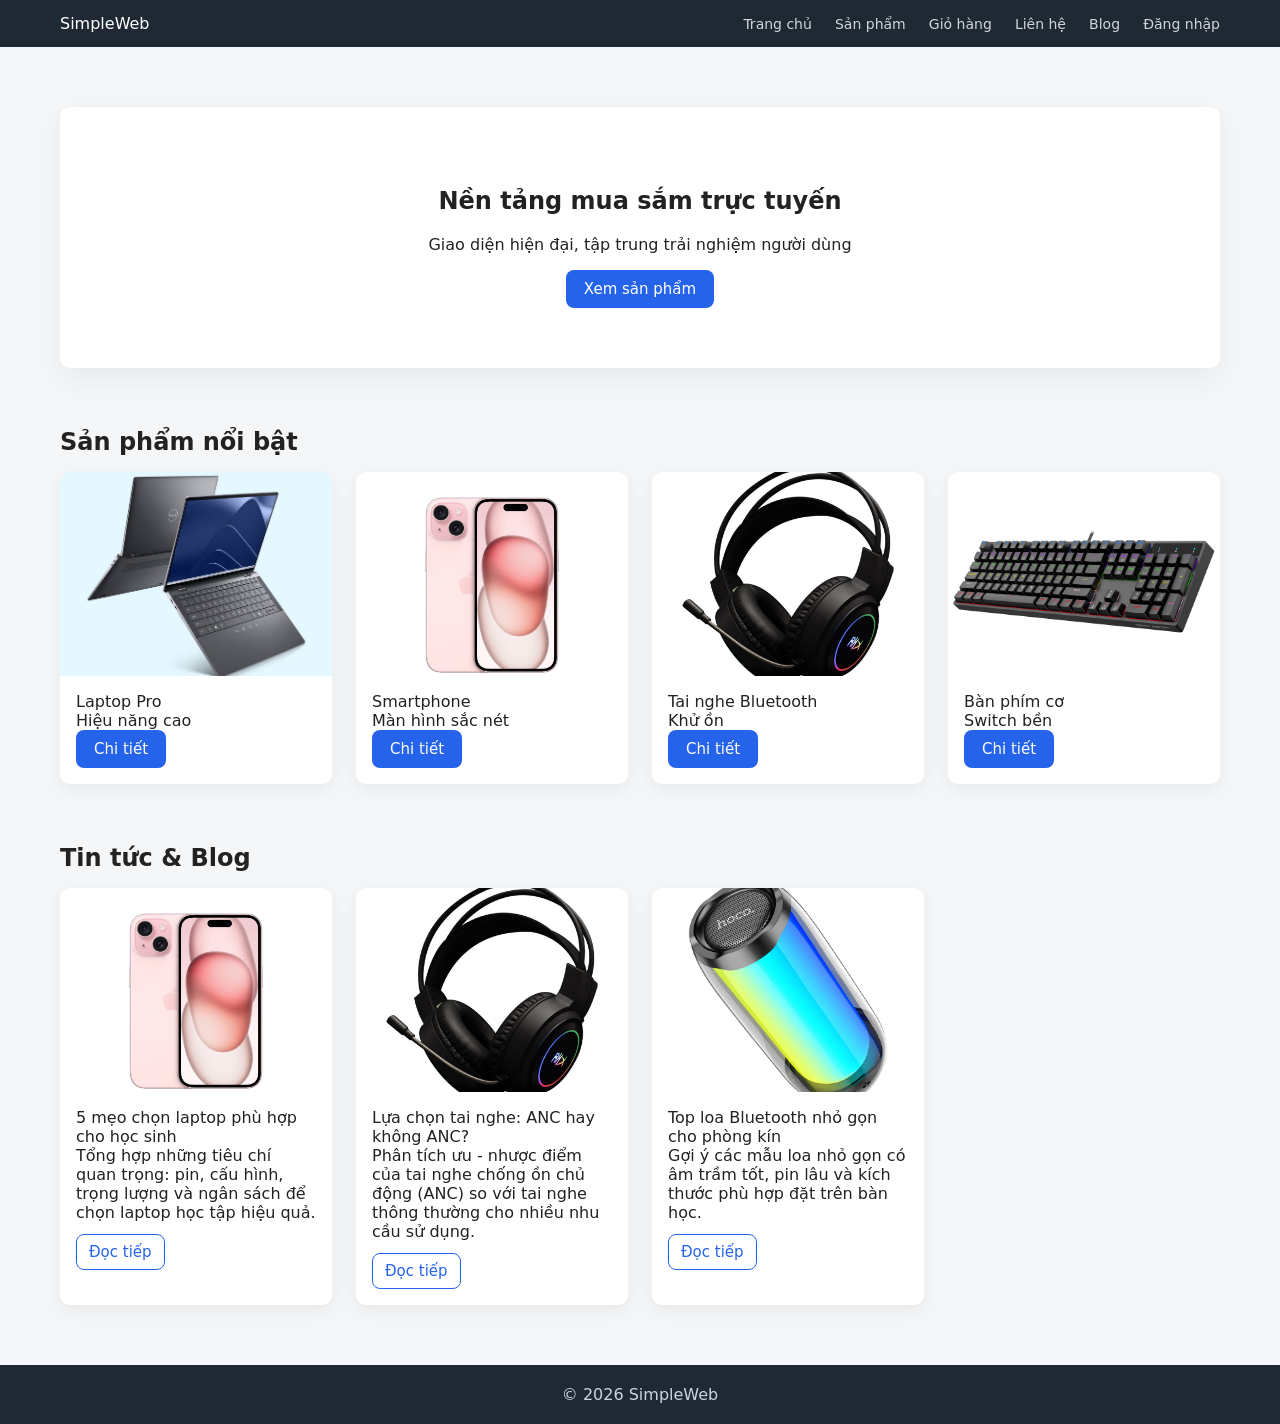
==== index.html @ 32fa24a6 "upload" ====
<!DOCTYPE html>
<html lang="vi">
<head>
  <meta charset="UTF-8">
  <title>SimpleWeb</title>
  <meta name="viewport" content="width=device-width, initial-scale=1">
  <link rel="stylesheet" href="assets/css/style.css">
</head>
<body>

<div id="navbar-placeholder"></div>

<script>
fetch('navbar.html')
  .then(res => res.text())
  .then(data => {
    document.getElementById('navbar-placeholder').innerHTML = data;
  });
</script>

<section class="container mt-section">
  <div class="hero-box">
    <h1>Nền tảng mua sắm trực tuyến</h1>
    <p>Giao diện hiện đại, tập trung trải nghiệm người dùng</p>
    <a href="shop.html" class="btn btn-primary">Xem sản phẩm</a>
  </div>
</section>

<section class="container mt-section">
  <h2>Sản phẩm nổi bật</h2>
  <div class="grid grid-products">
    <div class="card product-card">
      <div class="image-wrapper"><img src="assets/img/product-1.jpg" alt="Laptop Pro"></div>
      <div class="card-body">
        <div class="card-title">Laptop Pro</div>
        <div class="card-text">Hiệu năng cao</div>
        <a href="product.html" class="btn btn-primary">Chi tiết</a>
      </div>
    </div>

    <div class="card product-card">
      <div class="image-wrapper"><img src="assets/img/product-2.jpg" alt="Smartphone"></div>
      <div class="card-body">
        <div class="card-title">Smartphone</div>
        <div class="card-text">Màn hình sắc nét</div>
        <a href="product.html" class="btn btn-primary">Chi tiết</a>
      </div>
    </div>

    <div class="card product-card">
      <div class="image-wrapper"><img src="assets/img/product-3.jpg" alt="Tai nghe"></div>
      <div class="card-body">
        <div class="card-title">Tai nghe Bluetooth</div>
        <div class="card-text">Khử ồn</div>
        <a href="product.html" class="btn btn-primary">Chi tiết</a>
      </div>
    </div>

    <div class="card product-card">
      <div class="image-wrapper"><img src="assets/img/product-4.jpg" alt="Bàn phím"></div>
      <div class="card-body">
        <div class="card-title">Bàn phím cơ</div>
        <div class="card-text">Switch bền</div>
        <a href="product.html" class="btn btn-primary">Chi tiết</a>
      </div>
    </div>

  </div>
</section>

<section class="container mt-section">
  <h2>Tin tức & Blog</h2>
  <div class="grid grid-products">
    <div class="card product-card">
      <div class="image-wrapper"><img src="assets/img/product-2.jpg" alt="Bài viết 1"></div>
      <div class="card-body">
        <div class="card-title">5 mẹo chọn laptop phù hợp cho học sinh</div>
        <div class="card-text">Tổng hợp những tiêu chí quan trọng: pin, cấu hình, trọng lượng và ngân sách để chọn laptop học tập hiệu quả.</div>
        <a href="blog.html#post-1" class="btn btn-outline" style="margin-top:12px">Đọc tiếp</a>
      </div>
    </div>

    <div class="card product-card">
      <div class="image-wrapper"><img src="assets/img/product-3.jpg" alt="Bài viết 2"></div>
      <div class="card-body">
        <div class="card-title">Lựa chọn tai nghe: ANC hay không ANC?</div>
        <div class="card-text">Phân tích ưu - nhược điểm của tai nghe chống ồn chủ động (ANC) so với tai nghe thông thường cho nhiều nhu cầu sử dụng.</div>
        <a href="blog.html#post-2" class="btn btn-outline" style="margin-top:12px">Đọc tiếp</a>
      </div>
    </div>

    <div class="card product-card">
      <div class="image-wrapper"><img src="assets/img/product-6.jpg" alt="Bài viết 3"></div>
      <div class="card-body">
        <div class="card-title">Top loa Bluetooth nhỏ gọn cho phòng kín</div>
        <div class="card-text">Gợi ý các mẫu loa nhỏ gọn có âm trầm tốt, pin lâu và kích thước phù hợp đặt trên bàn học.</div>
        <a href="blog.html#post-3" class="btn btn-outline" style="margin-top:12px">Đọc tiếp</a>
      </div>
    </div>
  </div>
</section>

<footer class="footer">© 2026 SimpleWeb</footer>

</body>
</html>
---- assets/css/style.css ----
* {
  box-sizing: border-box;
}

html,
body {
  height: 100%;
}

body {
  margin: 0;
  font-family: system-ui, -apple-system, "Segoe UI", Roboto, Arial, sans-serif;
  background: #f4f6f8;
  color: #222;
}

.container {
  max-width: 1200px;
  margin: 0 auto;
  padding: 0 20px;
}

.mt-section {
  margin-top: 60px;
}

.navbar {
  background: #1f2933;
  color: #fff;
  padding: 14px 0;
}

.navbar .container {
  display: flex;
  align-items: center;
  justify-content: space-between;
}

.navbar nav a {
  margin-left: 18px;
  color: #d1d5db;
  font-size: 14px;
  text-decoration: none;
}

.navbar nav a:hover {
  color: #fff;
  text-decoration: underline;
}

.hero-box {
  background: #fff;
  padding: 60px 40px;
  border-radius: 10px;
  text-align: center;
  box-shadow: 0 10px 30px rgba(0, 0, 0, 0.06);
}

.btn {
  display: inline-block;
  padding: 10px 18px;
  border-radius: 8px;
  border: none;
  cursor: pointer;
  font-size: 15px;
  text-decoration: none;
}

.btn-primary {
  background: #2563eb;
  color: #fff;
}

.btn-primary:hover {
  background: #1e40af;
}

.btn-outline {
  background: transparent;
  border: 1px solid #2563eb;
  color: #2563eb;
  padding: 8px 12px;
  border-radius: 8px;
  text-decoration: none;
  display: inline-block;
}

.btn-outline:hover {
  background: #2563eb;
  color: #fff;
}

.grid {
  display: grid;
  gap: 24px;
}

.grid-products {
  grid-template-columns: repeat(auto-fill, minmax(220px, 1fr));
}

.grid-2 {
  grid-template-columns: 1fr 1fr;
  gap: 28px;
}

.card {
  background: #fff;
  border-radius: 10px;
  overflow: hidden;
  box-shadow: 0 6px 20px rgba(0, 0, 0, 0.06);
  transition: transform 0.2s ease, box-shadow 0.2s ease;
}

.card:hover {
  transform: translateY(-6px);
  box-shadow: 0 14px 40px rgba(0, 0, 0, 0.08);
}

.card-body {
  padding: 16px;
}

.product-card {
  display: flex;
  flex-direction: column;
  height: 100%;
}

.image-wrapper {
  position: relative;
  width: 100%;
  padding-top: 75%;
  overflow: hidden;
  background: #f2f4f6;
}

.image-wrapper img {
  position: absolute;
  top: 0;
  left: 0;
  width: 100%;
  height: 100%;
  object-fit: cover;
}

.product-price {
  color: #1f7a5a;
  font-weight: 700;
}

form {
  background: #fff;
  padding: 30px;
  border-radius: 10px;
  box-shadow: 0 10px 30px rgba(0, 0, 0, 0.06);
}

input,
textarea,
select {
  width: 100%;
  padding: 12px;
  margin-bottom: 16px;
  border-radius: 8px;
  border: 1px solid #d9d9d9;
  font-size: 15px;
  color: #222;
}

input:focus,
textarea:focus,
select:focus {
  outline: none;
  border-color: #2563eb;
  box-shadow: 0 0 0 6px rgba(37, 99, 235, 0.07);
}

.table {
  width: 100%;
  border-collapse: collapse;
}

.table th,
.table td {
  padding: 14px;
  border-bottom: 1px solid #f0f0f0;
  text-align: left;
}

.footer {
  background: #1f2933;
  color: #cbd5e1;
  text-align: center;
  padding: 20px;
  margin-top: 60px;
}

.notification {
  position: fixed;
  top: 20px;
  right: 20px;
  background: #16a34a;
  color: #fff;
  padding: 12px 18px;
  border-radius: 8px;
  display: none;
  box-shadow: 0 8px 24px rgba(0, 0, 0, 0.12);
  z-index: 9999;
}

.login-center {
  min-height: calc(100vh - 140px);
  display: flex;
  align-items: center;
  justify-content: center;
  padding: 30px 20px;
}

.login-box {
  background: #fff;
  padding: 36px;
  width: 100%;
  max-width: 420px;
  border-radius: 12px;
  box-shadow: 0 18px 40px rgba(0, 0, 0, 0.07);
  text-align: center;
}

.login-box h2 {
  margin: 0 0 22px 0;
  font-size: 20px;
}

.cart-section {
  min-height: calc(100vh - 140px);
  display: flex;
  justify-content: center;
  padding: 60px 20px;
}

.cart-box {
  background: #fff;
  width: 100%;
  max-width: 920px;
  padding: 36px;
  border-radius: 12px;
  box-shadow: 0 18px 40px rgba(0, 0, 0, 0.06);
}

.cart-box h2 {
  margin: 0 0 20px 0;
  font-size: 22px;
}

.cart-box .table {
  table-layout: fixed;
  width: 100%;
}

.cart-box .table th,
.cart-box .table td {
  padding: 22px 18px;
  vertical-align: middle;
  border-bottom: 1px solid #f3f3f3;
  font-size: 15px;
}

.cart-box .table th:nth-child(1),
.cart-box .table td:nth-child(1) {
  width: 50%;
}

.cart-box .table th:nth-child(2),
.cart-box .table td:nth-child(2) {
  width: 25%;
  text-align: center;
}

.cart-box .table th:nth-child(3),
.cart-box .table td:nth-child(3) {
  width: 25%;
  text-align: center;
}

.cart-box input[type="number"] {
  width: 96px;
  padding: 10px;
  border-radius: 8px;
  border: 1px solid #e6e6e6;
  text-align: center;
}

.cart-action {
  margin-top: 28px;
}

@media (max-width: 768px) {
  .grid-2 {
    grid-template-columns: 1fr;
  }

  .cart-box {
    padding: 20px;
  }

  .cart-box .table th,
  .cart-box .table td {
    padding: 12px;
    font-size: 14px;
  }

  .cart-box input[type="number"] {
    width: 72px;
  }
}

.login-box form {
  background: transparent;
  box-shadow: none;
  padding: 0;
}

.grid-products .card.product-card {
  display: flex;
  flex-direction: column;
}

.grid-2 .card {
  margin-bottom: 16px;
}

h2 {
  margin-bottom: 16px;
}
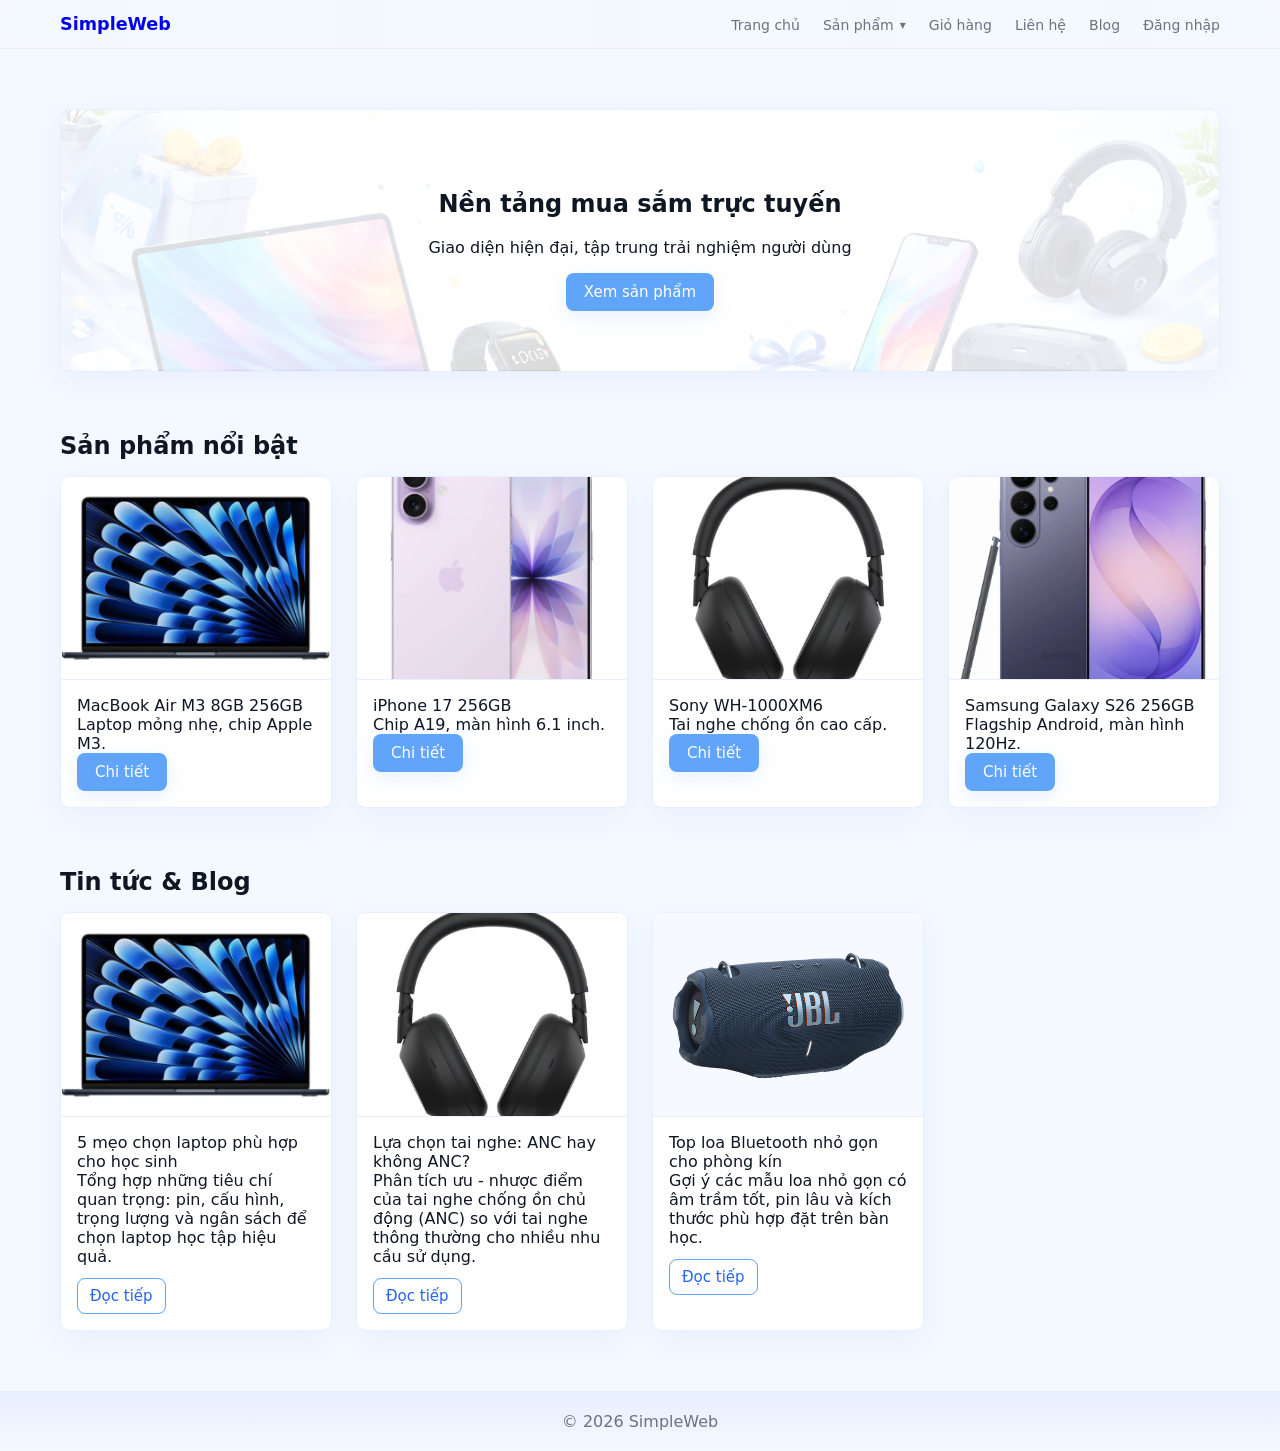
==== commit d745b9d7: "update-lan-cuoi" ====
--- a/index.html
+++ b/index.html
@@ -29,39 +29,40 @@
 <section class="container mt-section">
   <h2>Sản phẩm nổi bật</h2>
   <div class="grid grid-products">
+
     <div class="card product-card">
-      <div class="image-wrapper"><img src="assets/img/product-1.jpg" alt="Laptop Pro"></div>
+      <div class="image-wrapper"><img src="assets/img/p1.jpg" alt="MacBook Air M3"></div>
       <div class="card-body">
-        <div class="card-title">Laptop Pro</div>
-        <div class="card-text">Hiệu năng cao</div>
-        <a href="product.html" class="btn btn-primary">Chi tiết</a>
+        <div class="card-title">MacBook Air M3 8GB 256GB</div>
+        <div class="card-text">Laptop mỏng nhẹ, chip Apple M3.</div>
+        <a href="product.html?id=1" class="btn btn-primary">Chi tiết</a>
       </div>
     </div>
 
     <div class="card product-card">
-      <div class="image-wrapper"><img src="assets/img/product-2.jpg" alt="Smartphone"></div>
+      <div class="image-wrapper"><img src="assets/img/p2.jpg" alt="iPhone 17"></div>
       <div class="card-body">
-        <div class="card-title">Smartphone</div>
-        <div class="card-text">Màn hình sắc nét</div>
-        <a href="product.html" class="btn btn-primary">Chi tiết</a>
+        <div class="card-title">iPhone 17 256GB</div>
+        <div class="card-text">Chip A19, màn hình 6.1 inch.</div>
+        <a href="product.html?id=2" class="btn btn-primary">Chi tiết</a>
       </div>
     </div>
 
     <div class="card product-card">
-      <div class="image-wrapper"><img src="assets/img/product-3.jpg" alt="Tai nghe"></div>
+      <div class="image-wrapper"><img src="assets/img/p3.jpg" alt="Sony WH-1000XM6"></div>
       <div class="card-body">
-        <div class="card-title">Tai nghe Bluetooth</div>
-        <div class="card-text">Khử ồn</div>
-        <a href="product.html" class="btn btn-primary">Chi tiết</a>
+        <div class="card-title">Sony WH-1000XM6</div>
+        <div class="card-text">Tai nghe chống ồn cao cấp.</div>
+        <a href="product.html?id=3" class="btn btn-primary">Chi tiết</a>
       </div>
     </div>
 
     <div class="card product-card">
-      <div class="image-wrapper"><img src="assets/img/product-4.jpg" alt="Bàn phím"></div>
+      <div class="image-wrapper"><img src="assets/img/p8.jpg" alt="Samsung Galaxy S26"></div>
       <div class="card-body">
-        <div class="card-title">Bàn phím cơ</div>
-        <div class="card-text">Switch bền</div>
-        <a href="product.html" class="btn btn-primary">Chi tiết</a>
+        <div class="card-title">Samsung Galaxy S26 256GB</div>
+        <div class="card-text">Flagship Android, màn hình 120Hz.</div>
+        <a href="product.html?id=8" class="btn btn-primary">Chi tiết</a>
       </div>
     </div>
 
@@ -72,7 +73,7 @@
   <h2>Tin tức & Blog</h2>
   <div class="grid grid-products">
     <div class="card product-card">
-      <div class="image-wrapper"><img src="assets/img/product-2.jpg" alt="Bài viết 1"></div>
+      <div class="image-wrapper"><img src="assets/img/p1.jpg" alt="Bài viết 1"></div>
       <div class="card-body">
         <div class="card-title">5 mẹo chọn laptop phù hợp cho học sinh</div>
         <div class="card-text">Tổng hợp những tiêu chí quan trọng: pin, cấu hình, trọng lượng và ngân sách để chọn laptop học tập hiệu quả.</div>
@@ -81,7 +82,7 @@
     </div>
 
     <div class="card product-card">
-      <div class="image-wrapper"><img src="assets/img/product-3.jpg" alt="Bài viết 2"></div>
+      <div class="image-wrapper"><img src="assets/img/p3.jpg" alt="Bài viết 2"></div>
       <div class="card-body">
         <div class="card-title">Lựa chọn tai nghe: ANC hay không ANC?</div>
         <div class="card-text">Phân tích ưu - nhược điểm của tai nghe chống ồn chủ động (ANC) so với tai nghe thông thường cho nhiều nhu cầu sử dụng.</div>
@@ -90,7 +91,7 @@
     </div>
 
     <div class="card product-card">
-      <div class="image-wrapper"><img src="assets/img/product-6.jpg" alt="Bài viết 3"></div>
+      <div class="image-wrapper"><img src="assets/img/p6.jpg" alt="Bài viết 3"></div>
       <div class="card-body">
         <div class="card-title">Top loa Bluetooth nhỏ gọn cho phòng kín</div>
         <div class="card-text">Gợi ý các mẫu loa nhỏ gọn có âm trầm tốt, pin lâu và kích thước phù hợp đặt trên bàn học.</div>
--- a/assets/css/style.css
+++ b/assets/css/style.css
@@ -1,335 +1,443 @@
-* {
-  box-sizing: border-box;
-}
-
-html,
-body {
-  height: 100%;
-}
-
-body {
-  margin: 0;
-  font-family: system-ui, -apple-system, "Segoe UI", Roboto, Arial, sans-serif;
-  background: #f4f6f8;
-  color: #222;
-}
-
-.container {
-  max-width: 1200px;
-  margin: 0 auto;
-  padding: 0 20px;
-}
-
-.mt-section {
-  margin-top: 60px;
-}
-
-.navbar {
-  background: #1f2933;
-  color: #fff;
-  padding: 14px 0;
-}
-
-.navbar .container {
-  display: flex;
-  align-items: center;
-  justify-content: space-between;
-}
-
-.navbar nav a {
-  margin-left: 18px;
-  color: #d1d5db;
-  font-size: 14px;
-  text-decoration: none;
-}
-
-.navbar nav a:hover {
-  color: #fff;
-  text-decoration: underline;
-}
-
-.hero-box {
-  background: #fff;
-  padding: 60px 40px;
-  border-radius: 10px;
-  text-align: center;
-  box-shadow: 0 10px 30px rgba(0, 0, 0, 0.06);
-}
-
-.btn {
-  display: inline-block;
-  padding: 10px 18px;
-  border-radius: 8px;
-  border: none;
-  cursor: pointer;
-  font-size: 15px;
-  text-decoration: none;
-}
-
-.btn-primary {
-  background: #2563eb;
-  color: #fff;
-}
-
-.btn-primary:hover {
-  background: #1e40af;
-}
-
-.btn-outline {
-  background: transparent;
-  border: 1px solid #2563eb;
-  color: #2563eb;
-  padding: 8px 12px;
-  border-radius: 8px;
-  text-decoration: none;
-  display: inline-block;
-}
-
-.btn-outline:hover {
-  background: #2563eb;
-  color: #fff;
-}
-
-.grid {
-  display: grid;
-  gap: 24px;
-}
-
-.grid-products {
-  grid-template-columns: repeat(auto-fill, minmax(220px, 1fr));
-}
-
-.grid-2 {
-  grid-template-columns: 1fr 1fr;
-  gap: 28px;
-}
-
-.card {
-  background: #fff;
-  border-radius: 10px;
-  overflow: hidden;
-  box-shadow: 0 6px 20px rgba(0, 0, 0, 0.06);
-  transition: transform 0.2s ease, box-shadow 0.2s ease;
-}
-
-.card:hover {
-  transform: translateY(-6px);
-  box-shadow: 0 14px 40px rgba(0, 0, 0, 0.08);
-}
-
-.card-body {
-  padding: 16px;
-}
-
-.product-card {
-  display: flex;
-  flex-direction: column;
-  height: 100%;
-}
-
-.image-wrapper {
-  position: relative;
-  width: 100%;
-  padding-top: 75%;
-  overflow: hidden;
-  background: #f2f4f6;
-}
-
-.image-wrapper img {
-  position: absolute;
-  top: 0;
-  left: 0;
-  width: 100%;
-  height: 100%;
-  object-fit: cover;
-}
-
-.product-price {
-  color: #1f7a5a;
-  font-weight: 700;
-}
-
-form {
-  background: #fff;
-  padding: 30px;
-  border-radius: 10px;
-  box-shadow: 0 10px 30px rgba(0, 0, 0, 0.06);
-}
-
-input,
-textarea,
-select {
-  width: 100%;
-  padding: 12px;
-  margin-bottom: 16px;
-  border-radius: 8px;
-  border: 1px solid #d9d9d9;
-  font-size: 15px;
-  color: #222;
-}
-
-input:focus,
-textarea:focus,
-select:focus {
-  outline: none;
-  border-color: #2563eb;
-  box-shadow: 0 0 0 6px rgba(37, 99, 235, 0.07);
-}
-
-.table {
-  width: 100%;
-  border-collapse: collapse;
-}
-
-.table th,
-.table td {
-  padding: 14px;
-  border-bottom: 1px solid #f0f0f0;
-  text-align: left;
-}
-
-.footer {
-  background: #1f2933;
-  color: #cbd5e1;
-  text-align: center;
-  padding: 20px;
-  margin-top: 60px;
-}
-
-.notification {
-  position: fixed;
-  top: 20px;
-  right: 20px;
-  background: #16a34a;
-  color: #fff;
-  padding: 12px 18px;
-  border-radius: 8px;
-  display: none;
-  box-shadow: 0 8px 24px rgba(0, 0, 0, 0.12);
-  z-index: 9999;
-}
-
-.login-center {
-  min-height: calc(100vh - 140px);
-  display: flex;
-  align-items: center;
-  justify-content: center;
-  padding: 30px 20px;
-}
-
-.login-box {
-  background: #fff;
-  padding: 36px;
-  width: 100%;
-  max-width: 420px;
-  border-radius: 12px;
-  box-shadow: 0 18px 40px rgba(0, 0, 0, 0.07);
-  text-align: center;
-}
-
-.login-box h2 {
-  margin: 0 0 22px 0;
-  font-size: 20px;
-}
-
-.cart-section {
-  min-height: calc(100vh - 140px);
-  display: flex;
-  justify-content: center;
-  padding: 60px 20px;
-}
-
-.cart-box {
-  background: #fff;
-  width: 100%;
-  max-width: 920px;
-  padding: 36px;
-  border-radius: 12px;
-  box-shadow: 0 18px 40px rgba(0, 0, 0, 0.06);
-}
-
-.cart-box h2 {
-  margin: 0 0 20px 0;
-  font-size: 22px;
-}
-
-.cart-box .table {
-  table-layout: fixed;
-  width: 100%;
-}
-
-.cart-box .table th,
-.cart-box .table td {
-  padding: 22px 18px;
-  vertical-align: middle;
-  border-bottom: 1px solid #f3f3f3;
-  font-size: 15px;
+:root{
+  --primary:#60a5fa;
+  --primary-600:#3b82f6;
+  --primary-700:#2563eb;
+  --bg:#f4f8ff;
+  --card-bg:#ffffff;
+  --border:#e6f0ff;
+  --shadow:0 10px 30px rgba(59,130,246,0.06);
+  --text:#0f1724;
+  --text-muted:#6b7280;
+  --text-inverse:#ffffff;
+  --success:#16a34a;
+  --danger:#ef4444;
+}
+
+*{box-sizing:border-box}
+html,body{height:100%}
+
+body{
+  margin:0;
+  font-family:system-ui,-apple-system,"Segoe UI",Roboto,Arial,sans-serif;
+  background:var(--bg);
+  color:var(--text);
+  -webkit-font-smoothing:antialiased;
+  -moz-osx-font-smoothing:grayscale
+}
+
+.container{
+  max-width:1200px;
+  margin:0 auto;
+  padding:0 20px
+}
+
+.mt-section{margin-top:60px}
+
+.navbar{
+  background:linear-gradient(90deg,rgba(255,255,255,0.02),rgba(255,255,255,0));
+  border-bottom:1px solid var(--border);
+  color:var(--text);
+  padding:14px 0;
+  backdrop-filter:blur(6px)
+}
+
+.navbar .container{
+  display:flex;
+  align-items:center;
+  justify-content:space-between
+}
+
+.navbar>.container>div:first-child{
+  font-weight:700;
+  color:var(--primary-700);
+  font-size:1.1rem
+}
+
+.navbar nav a{
+  margin-left:18px;
+  color:var(--text-muted);
+  font-size:14px;
+  text-decoration:none;
+  transition:color .15s ease
+}
+
+.navbar nav a:hover{
+  color:var(--primary-700);
+  text-decoration:underline
+}
+
+.hero-box{
+  background:linear-gradient(180deg,var(--card-bg),rgba(255,255,255,0.98));
+  padding:60px 40px;
+  border-radius:10px;
+  text-align:center;
+  box-shadow:var(--shadow);
+  border:1px solid var(--border)
+}
+
+.btn{
+  display:inline-block;
+  padding:10px 18px;
+  border-radius:8px;
+  border:none;
+  cursor:pointer;
+  font-size:15px;
+  text-decoration:none;
+  transition:transform .08s ease,box-shadow .12s ease;
+  vertical-align:middle
+}
+
+.btn:active{transform:translateY(1px)}
+
+.btn-primary{
+  background:var(--primary);
+  color:var(--text-inverse);
+  box-shadow:0 6px 20px rgba(59,130,246,0.12)
+}
+
+.btn-primary:hover{background:var(--primary-600)}
+
+.btn-outline{
+  background:transparent;
+  border:1px solid var(--primary);
+  color:var(--primary-700);
+  padding:8px 12px;
+  border-radius:8px;
+  text-decoration:none;
+  display:inline-block
+}
+
+.btn-outline:hover{
+  background:var(--primary);
+  color:var(--text-inverse)
+}
+
+.grid{display:grid;gap:24px}
+
+.grid-products{grid-template-columns:repeat(auto-fill,minmax(220px,1fr))}
+
+.grid-2{
+  grid-template-columns:1fr 1fr;
+  gap:28px
+}
+
+.card{
+  background:var(--card-bg);
+  border-radius:10px;
+  overflow:hidden;
+  box-shadow:var(--shadow);
+  transition:transform .2s ease,box-shadow .2s ease;
+  border:1px solid var(--border)
+}
+
+.card:hover{
+  transform:translateY(-6px);
+  box-shadow:0 18px 46px rgba(59,130,246,0.08)
+}
+
+.card-body{padding:16px}
+
+.product-card{
+  display:flex;
+  flex-direction:column;
+  height:100%
+}
+
+.image-wrapper{
+  position:relative;
+  width:100%;
+  padding-top:75%;
+  overflow:hidden;
+  background:#f6f9ff;
+  border-bottom:1px solid var(--border)
+}
+
+.image-wrapper img{
+  position:absolute;
+  top:0;
+  left:0;
+  width:100%;
+  height:100%;
+  object-fit:cover
+}
+
+.product-price{
+  color:var(--primary-700);
+  font-weight:700
+}
+
+h2{margin-bottom:16px}
+
+form{
+  background:var(--card-bg);
+  padding:30px;
+  border-radius:10px;
+  box-shadow:var(--shadow);
+  border:1px solid var(--border)
+}
+
+input,textarea,select{
+  width:100%;
+  padding:12px;
+  margin-bottom:16px;
+  border-radius:8px;
+  border:1px solid var(--border);
+  font-size:15px;
+  color:var(--text);
+  background:#fff
+}
+
+input:focus,textarea:focus,select:focus{
+  outline:none;
+  border-color:var(--primary-600);
+  box-shadow:0 0 0 6px rgba(96,165,250,0.06)
+}
+
+.table{
+  width:100%;
+  border-collapse:collapse;
+  margin-bottom:30px
+}
+
+.table th,.table td{
+  padding:14px;
+  border-bottom:1px solid #f1f5f9;
+  text-align:left
+}
+
+.table th{
+  background:#f8fbff;
+  color:var(--text-muted);
+  font-weight:600;
+  text-transform:uppercase;
+  font-size:.85rem;
+  letter-spacing:.05em
+}
+
+.footer{
+  background:linear-gradient(180deg,rgba(37,99,235,0.06),rgba(255,255,255,0));
+  color:var(--text-muted);
+  text-align:center;
+  padding:20px;
+  margin-top:60px;
+  border-top:1px solid var(--border)
+}
+
+.notification{
+  position:fixed;
+  top:20px;
+  right:20px;
+  background:var(--success);
+  color:#fff;
+  padding:12px 18px;
+  border-radius:8px;
+  display:none;
+  box-shadow:0 8px 24px rgba(0,0,0,0.12);
+  z-index:9999
+}
+
+.login-center{
+  min-height:calc(100vh - 140px);
+  display:flex;
+  align-items:center;
+  justify-content:center;
+  padding:30px 20px
+}
+
+.login-box{
+  background:var(--card-bg);
+  padding:36px;
+  width:100%;
+  max-width:420px;
+  border-radius:12px;
+  box-shadow:var(--shadow);
+  text-align:center
+}
+
+.cart-section{
+  min-height:calc(100vh - 140px);
+  display:flex;
+  justify-content:center;
+  padding:60px 20px
+}
+
+.cart-box{
+  background:var(--card-bg);
+  width:100%;
+  max-width:920px;
+  padding:36px;
+  border-radius:12px;
+  border:1px solid var(--border);
+  box-shadow:var(--shadow)
+}
+
+.cart-box h2{
+  margin:0 0 20px 0;
+  font-size:22px;
+  color:var(--text);
+  border-left:5px solid var(--primary);
+  padding-left:15px
 }
 
 .cart-box .table th:nth-child(1),
-.cart-box .table td:nth-child(1) {
-  width: 50%;
-}
+.cart-box .table td:nth-child(1){width:50%}
 
 .cart-box .table th:nth-child(2),
-.cart-box .table td:nth-child(2) {
-  width: 25%;
-  text-align: center;
+.cart-box .table td:nth-child(2){
+  width:25%;
+  text-align:center
 }
 
 .cart-box .table th:nth-child(3),
-.cart-box .table td:nth-child(3) {
-  width: 25%;
-  text-align: center;
-}
-
-.cart-box input[type="number"] {
-  width: 96px;
-  padding: 10px;
-  border-radius: 8px;
-  border: 1px solid #e6e6e6;
-  text-align: center;
-}
-
-.cart-action {
-  margin-top: 28px;
-}
-
-@media (max-width: 768px) {
-  .grid-2 {
-    grid-template-columns: 1fr;
+.cart-box .table td:nth-child(3){
+  width:25%;
+  text-align:center
+}
+
+.cart-box input[type="number"]{
+  width:96px;
+  padding:10px;
+  border-radius:8px;
+  border:1px solid var(--border);
+  text-align:center
+}
+
+.cart-action{
+  margin-top:28px;
+  display:flex;
+  justify-content:space-between;
+  align-items:center;
+  padding-top:20px;
+  border-top:2px dashed var(--border)
+}
+
+#empty-msg{
+  padding:40px;
+  background:#f7fbff;
+  border-radius:12px;
+  color:var(--text-muted)
+}
+
+#empty-msg a{
+  color:var(--primary-700);
+  font-weight:600;
+  text-decoration:none
+}
+
+@media (max-width:768px){
+
+  .grid-2{
+    grid-template-columns:1fr
   }
 
-  .cart-box {
-    padding: 20px;
+  .cart-box{
+    padding:20px
   }
 
   .cart-box .table th,
-  .cart-box .table td {
-    padding: 12px;
-    font-size: 14px;
+  .cart-box .table td{
+    padding:12px;
+    font-size:14px
   }
 
-  .cart-box input[type="number"] {
-    width: 72px;
+  .cart-box input[type="number"]{
+    width:72px
   }
-}
-
-.login-box form {
-  background: transparent;
-  box-shadow: none;
-  padding: 0;
-}
-
-.grid-products .card.product-card {
-  display: flex;
-  flex-direction: column;
-}
-
-.grid-2 .card {
-  margin-bottom: 16px;
-}
-
-h2 {
-  margin-bottom: 16px;
+
+}
+
+.hero-box{
+  background:
+    linear-gradient(rgba(255,255,255,0.85), rgba(255,255,255,0.85)),
+    url("../img/bg.png");
+  background-size:cover;
+  background-position:center;
+  background-repeat:no-repeat;
+  padding:60px 40px;
+  border-radius:10px;
+  text-align:center;
+  box-shadow:var(--shadow);
+  border:1px solid var(--border)
+}
+
+
+.dropdown{
+position:relative;
+display:inline-block;
+}
+
+.dropdown>a{
+display:inline-flex;
+align-items:center;
+gap:6px;
+text-decoration:none;
+}
+
+.caret{
+font-size:12px;
+text-decoration:none;
+}
+
+.dropdown-menu{
+display:none;
+position:absolute;
+top:100%;
+left:0;
+background:#fff;
+border:1px solid var(--border);
+border-radius:8px;
+min-width:180px;
+padding:6px 0;
+box-shadow:var(--shadow);
+}
+
+.dropdown-menu a{
+display:block;
+padding:10px 16px;
+text-decoration:none;
+color:var(--text);
+font-size:14px;
+}
+
+.dropdown-menu a:hover{
+background:#f4f8ff;
+}
+
+.dropdown:hover .dropdown-menu{
+display:block;
+}
+
+.filter-bar{
+  display:flex;
+  flex-wrap:wrap;
+  gap:10px;
+  margin-bottom:20px;
+}
+
+.filter-bar select{
+  width:auto;
+  padding:8px 12px;
+  font-size:14px;
+  border-radius:8px;
+  border:1px solid var(--border);
+  background:#fff;
+}
+
+.navbar a,
+.navbar a:hover,
+.navbar a:focus,
+.brand a,
+.brand a:hover,
+.brand a:focus,
+.dropdown > a,
+.dropdown > a:hover,
+.dropdown > a:focus,
+.dropdown .nav-text,
+.dropdown .nav-text:hover {
+  text-decoration: none !important;
+}
+
+.caret,
+.caret * {
+  text-decoration: none !important;
 }
